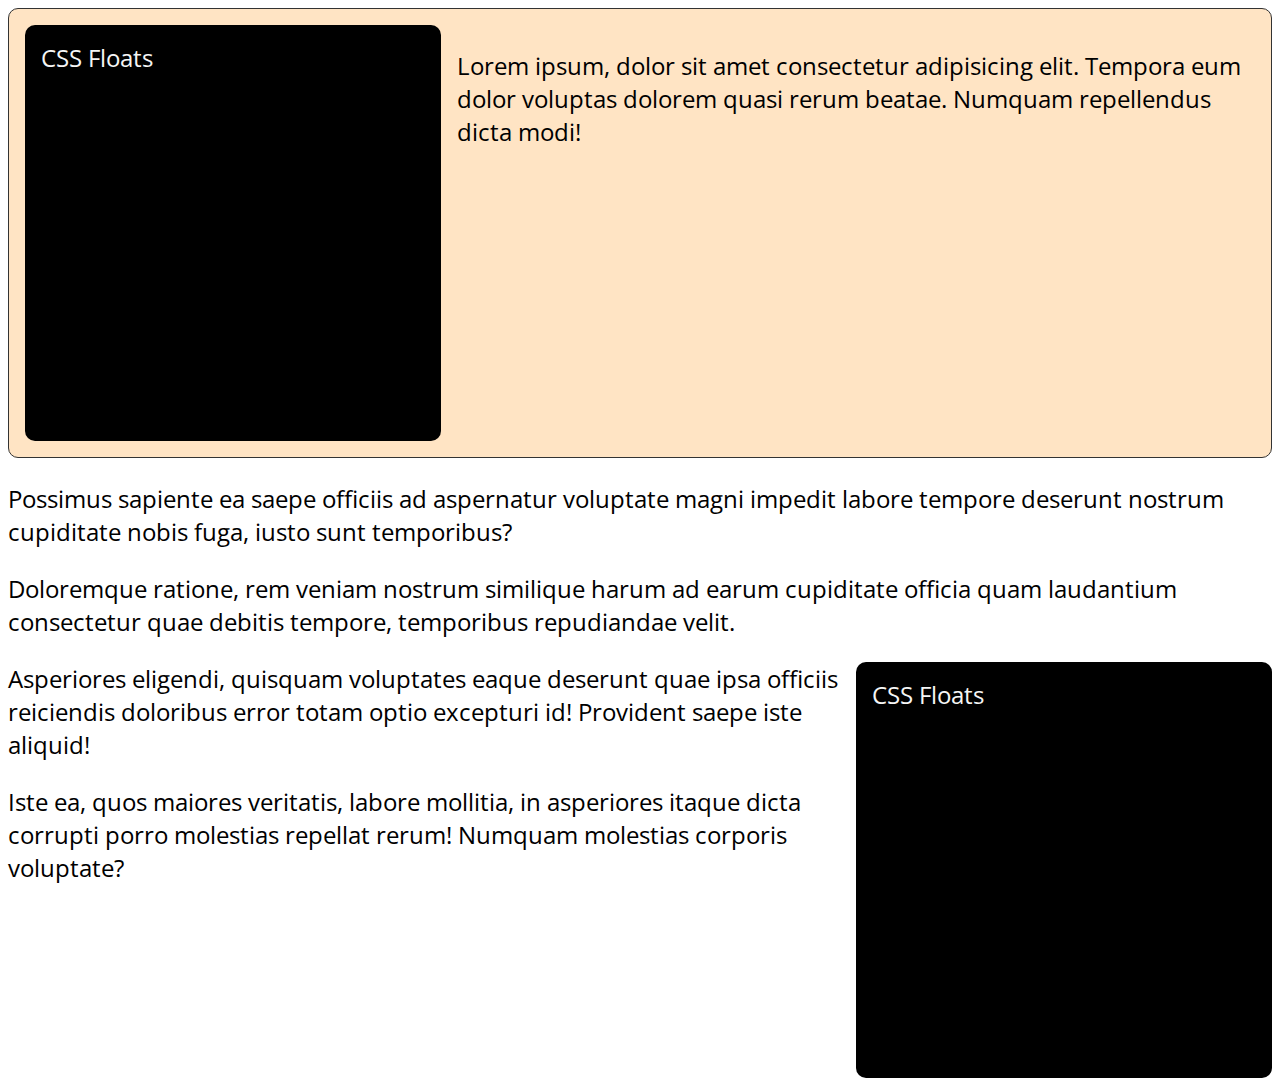
==== html/indexCh11.html @ 45f97986 "Ch10/11 & ReadMe Chnages" ====
<!DOCTYPE html>
<html lang="en">
  <head>
    <meta charset="UTF-8" />
    <meta http-equiv="X-UA-Compatible" content="IE=edge" />
    <meta name="viewport" content="width=device-width, initial-scale=1.0" />
    <title>CSS Floats</title>
    <link rel="stylesheet" href="../css/styleCh11.css" />
  </head>
  <body>
    <section>
      <div class="block left">CSS Floats</div>
      <p>Lorem ipsum, dolor sit amet consectetur adipisicing elit. Tempora eum dolor voluptas dolorem quasi rerum beatae. Numquam repellendus dicta modi!</p>
    </section>
    <div class="clear"></div>
    <p>Possimus sapiente ea saepe officiis ad aspernatur voluptate magni impedit labore tempore deserunt nostrum cupiditate nobis fuga, iusto sunt temporibus?</p>
    <p>Doloremque ratione, rem veniam nostrum similique harum ad earum cupiditate officia quam laudantium consectetur quae debitis tempore, temporibus repudiandae velit.</p>
    <div class="block right">CSS Floats</div>
    <p>Asperiores eligendi, quisquam voluptates eaque deserunt quae ipsa officiis reiciendis doloribus error totam optio excepturi id! Provident saepe iste aliquid!</p>
    <p>Iste ea, quos maiores veritatis, labore mollitia, in asperiores itaque dicta corrupti porro molestias repellat rerum! Numquam molestias corporis voluptate?</p>
  </body>
</html>
---- css/styleCh11.css ----
@import url("https://fonts.googleapis.com/css2?family=Open+Sans&display=swap");

body {
  font-size: 1.5rem;
  font-family: "Open Sans", sans-serif;
}

.block {
  height: 30vw;
  width: 30vw;
  background-color: black;
  color: whitesmoke;
  padding: 1rem;
  border-radius: 10px;
}

.left {
  float: left;
  margin-right: 1rem;
}
.right {
  float: right;
  margin-left: 1rem;
}
.clear {
  clear: both;
}

section {
  background-color: bisque;
  border: 1px solid #333;
  border-radius: 10px;
  padding: 1rem;
  display: flow-root;
}
/* 
<h2>Ch11: CSS Floats</h2>

<p>Floats allows text to wrap around an element.</p>
<p>Overflow:auto allows for the container like section to encompass the full-size of floats. However current way to do its is display: flow-roots </p>
<p>clear class with clear both is required if you dont want a float to affect another paragraph and stay within a container.</p>
*/
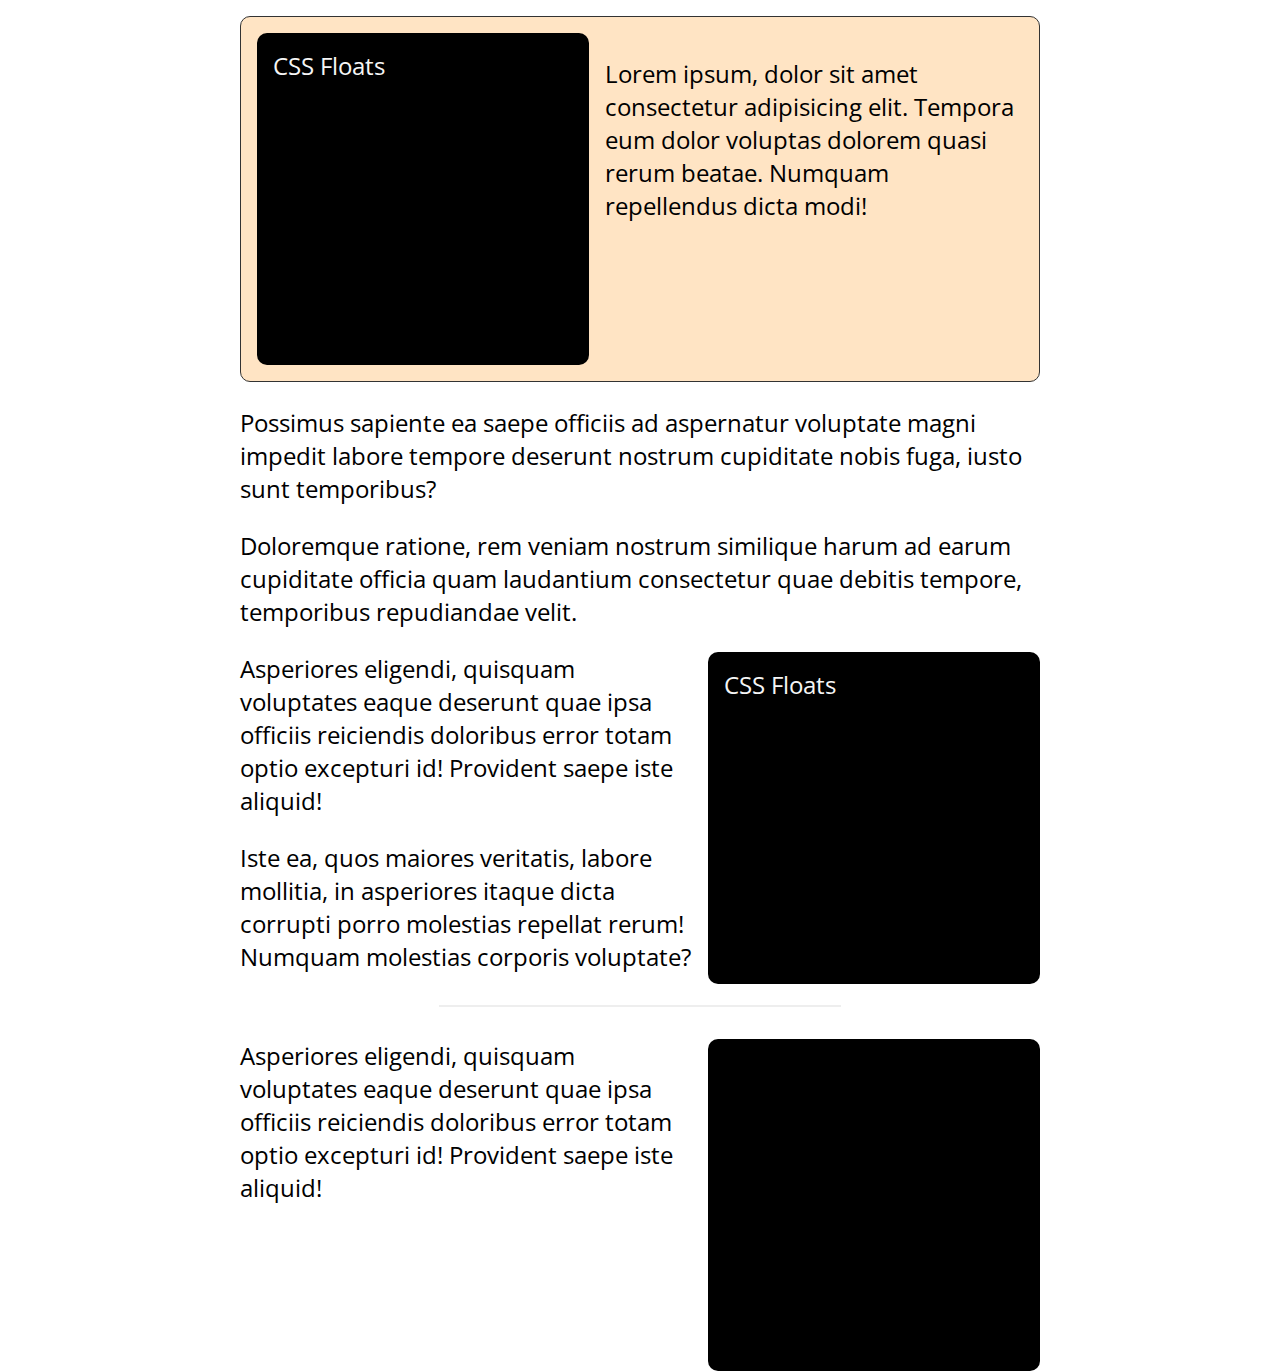
==== commit dcb578cc: "Ch12" ====
--- a/html/indexCh11.html
+++ b/html/indexCh11.html
@@ -18,5 +18,8 @@
     <div class="block right">CSS Floats</div>
     <p>Asperiores eligendi, quisquam voluptates eaque deserunt quae ipsa officiis reiciendis doloribus error totam optio excepturi id! Provident saepe iste aliquid!</p>
     <p>Iste ea, quos maiores veritatis, labore mollitia, in asperiores itaque dicta corrupti porro molestias repellat rerum! Numquam molestias corporis voluptate?</p>
+    <hr>
+    <div class="block right"></div>
+    <p>Asperiores eligendi, quisquam voluptates eaque deserunt quae ipsa officiis reiciendis doloribus error totam optio excepturi id! Provident saepe iste aliquid!</p>
   </body>
 </html>
--- a/css/styleCh11.css
+++ b/css/styleCh11.css
@@ -3,11 +3,14 @@
 body {
   font-size: 1.5rem;
   font-family: "Open Sans", sans-serif;
+  margin:auto;
+  padding : 1rem;
+  max-width: 800px;
 }
 
 .block {
-  height: 30vw;
-  width: 30vw;
+  height: 300px;
+  width: 300px;
   background-color: black;
   color: whitesmoke;
   padding: 1rem;
@@ -33,10 +36,18 @@
   padding: 1rem;
   display: flow-root;
 }
+hr {
+  color: #333;
+  border: double 1px;
+  width: 400px;
+  margin-top: 2rem;
+  margin-bottom: 2rem;
+  border-style : groove;
+}
 /* 
 <h2>Ch11: CSS Floats</h2>
 
 <p>Floats allows text to wrap around an element.</p>
-<p>Overflow:auto allows for the container like section to encompass the full-size of floats. However current way to do its is display: flow-roots </p>
+<p>Overflow:auto allows for the container like section to encompass the full-size of floats. However current way to do its is display: display:flow-roots </p>
 <p>clear class with clear both is required if you dont want a float to affect another paragraph and stay within a container.</p>
 */
